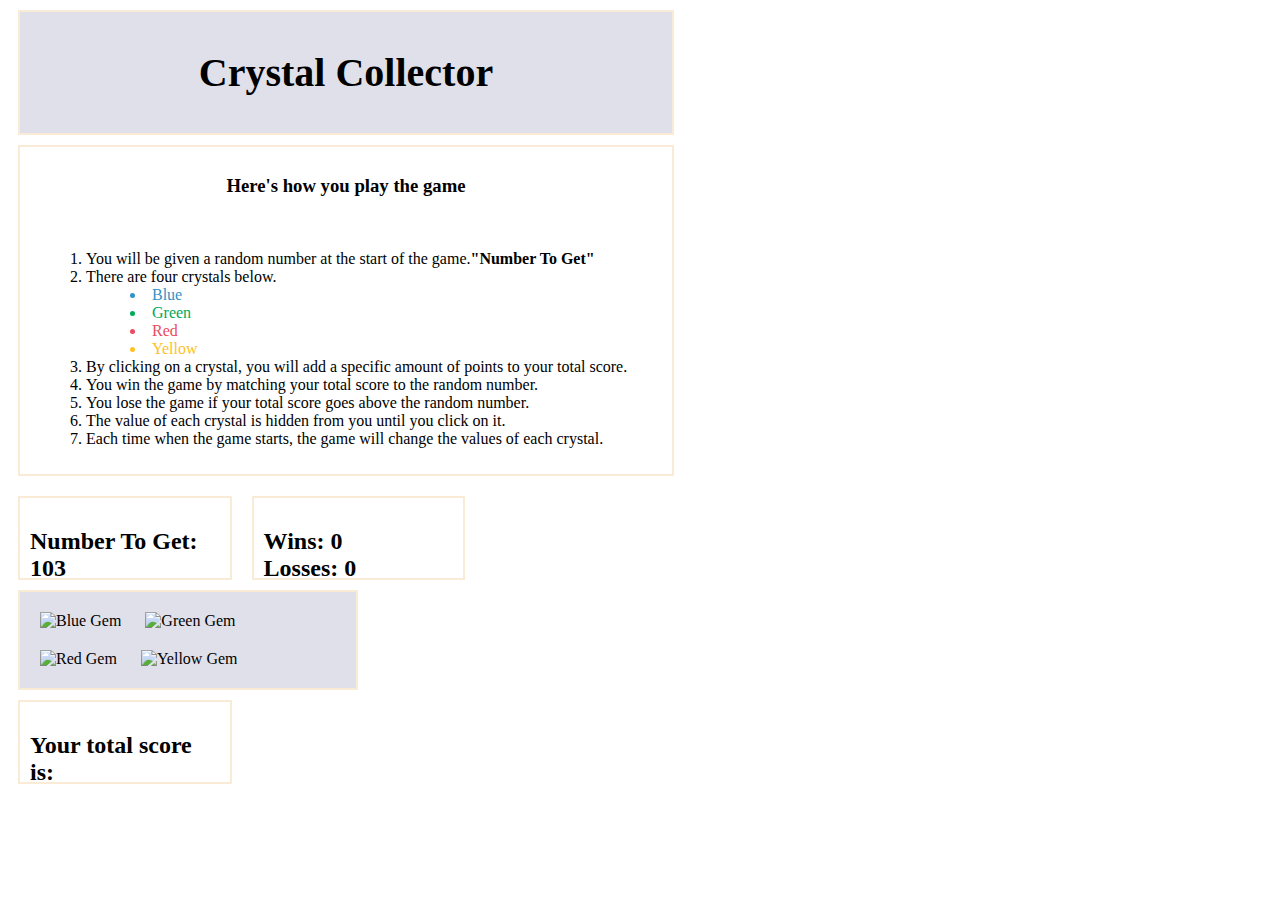
==== index.html @ 57b7d3e4 "added much of the functioning JavaS, seems to be working" ====
<!DOCTYPE html>
<html lang="en">

<head>
	<meta charset="UTF-8">
	<title>Crystal Collector</title>
	<link rel="stylesheet" type="text/css" href="assets/css/reset.css">
	<link rel="stylesheet" type="text/css" href="assets/css/style.css">
</head>
<body>
	<div class="header">
		<h1>Crystal Collector</h1>
	</div>
	<div class="instructions">
		<h3>Here's how you play the game</h3>
		</br>
		<ol>
			<li>You will be given a random number at the start of the game.<span>"Number To Get"</span></li>
			<li>There are four crystals below.</li>
			<ul>
				<li id="blue">Blue</li>
				<li id="green">Green</li>
				<li id="red">Red</li>
				<li id="yellow">Yellow</li>
			</ul>
			<li>By clicking on a crystal, you will add a specific amount of points to your total score.</li>
			<li>You win the game by matching your total score to the random number.</li>
			<li>You lose the game if your total score goes above the random number.</li>
			<li>The value of each crystal is hidden from you until you click on it.</li>
			<li>Each time when the game starts, the game will change the values of each crystal.</li>
		</ol>
	</div>
	<div class="numberToMatch">
		<h2>Number To Get:
			<span id= "randomNumber"></span>
		</h2>
	</div>
	<div class="winsAndLosses">
		<h2>Wins:
			<span id= "numberWins"></span>
			</br>
			Losses: 
			<span id= "numberLosses"></span>
		</h2>
	</div>
	<div class="gems">
		<img src="assets/images/blue.png" class=gemImage id="one" alt="Blue Gem">
		<img src="assets/images/green.png" class=gemImage id="two" alt="Green Gem">
		<img src="assets/images/red.png" class=gemImage id= "three" alt="Red Gem">
		<img src="assets/images/yellow.png" class=gemImage id= "four" alt="Yellow Gem">
	</div>
	<div class="userTotal">
		<h2>Your total score is:
			<span id="finalTotal"></span>
		</h2>
	</div>
	<script type="text/javascript" src="https://code.jquery.com/jquery-2.2.0.js"></script>
	<script type="text/javascript" src="assets/javascript/game.js"></script>
</body>
</html>
---- assets/css/style.css ----
/* General Elements*/
body{
	background-image: url("../images/background.png")
}
div{
	background-color: white;
	margin: 10px;
	width: 25%
}
div{
	border: solid 2px antiquewhite;
	padding: 10px;
}
h1, h3, span{
	font-weight: bold;
	text-align: center;
}
h1{
	font-size: 30pt;
}
ol{
	list-style: decimal inside; 
}
ul {
	list-style: disc inside;
	text-indent: 20px;
}
/* Specfic Elements*/
div.header, div.gems{
	background-color: #e0e0eb;
}
div.header, div.instructions{
	width: 50%;
}
/* Classes */
.numberToMatch, .winsAndLosses{
	float: left;
	width: 15%;
	height: 60px;
}
.userTotal{
	width: 15%;
	height: 60px;
}
.gems{
	clear: both;
}
.gemImage{
	height: 60px;
	margin: 10px;
}
/* IDs */
#blue{
	color: #3092c7;
}
#green{
	color: #00aa59;
}
#red{
	color: #ec4b5f;
}
#yellow{
	color: #ffc225;
}
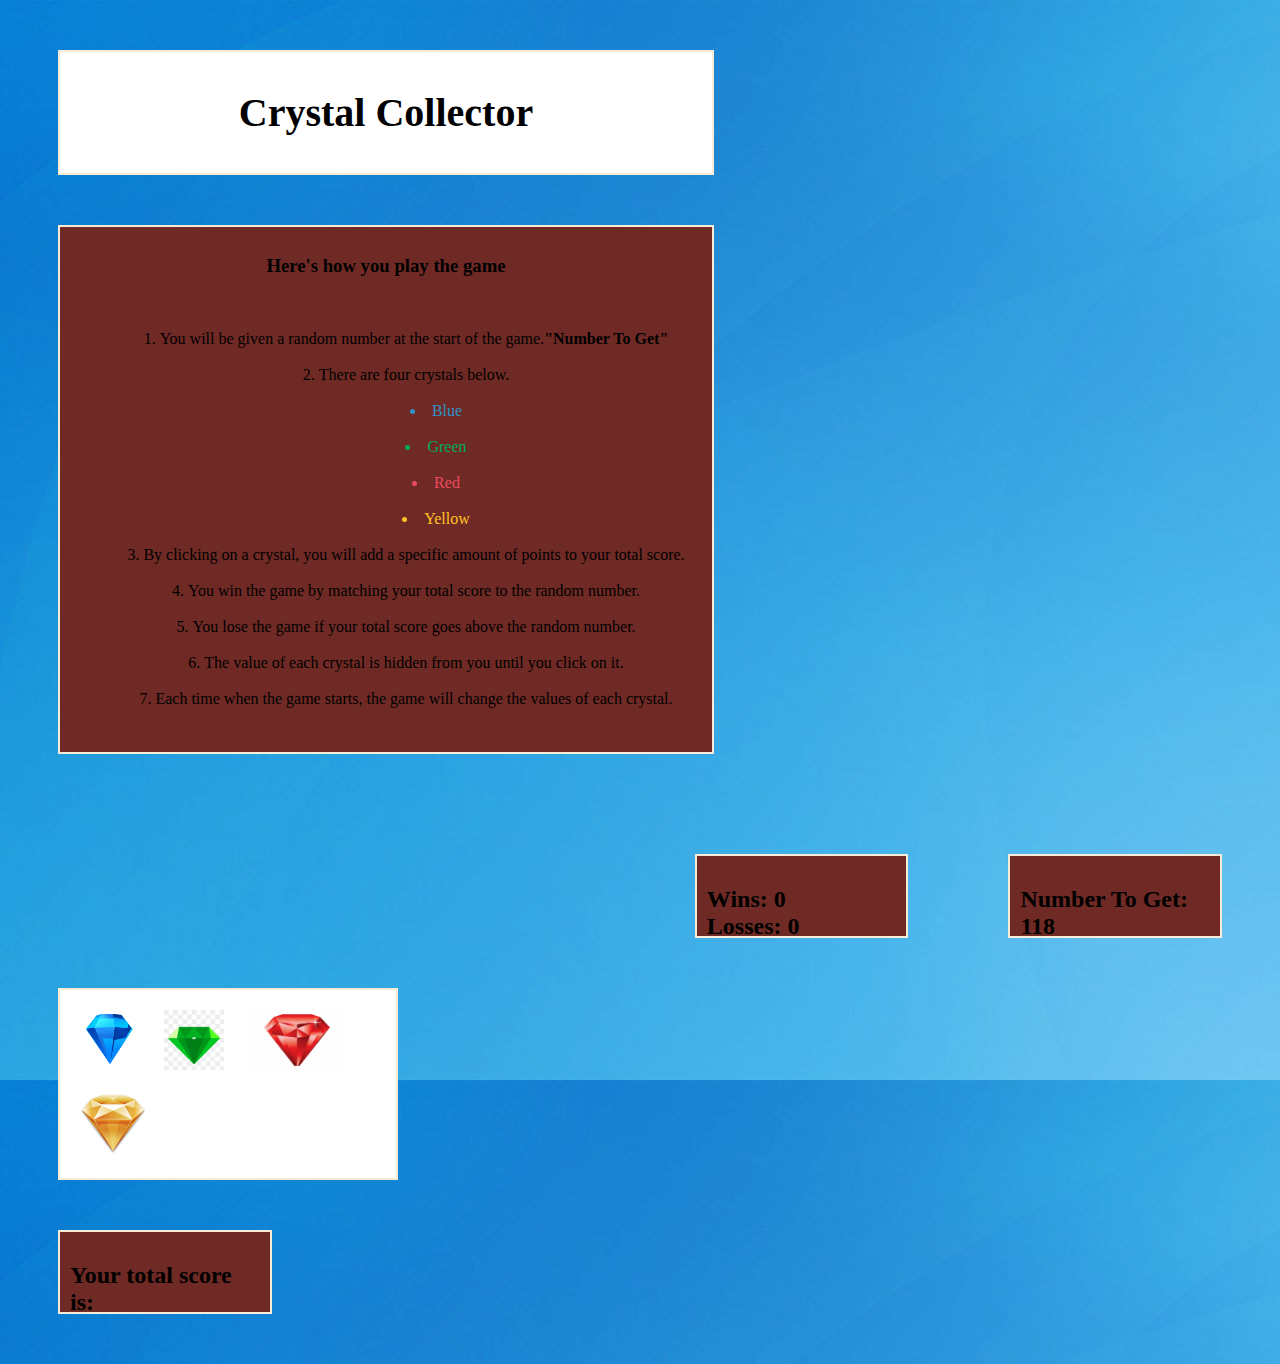
==== commit 42b89737: "added images and modified css BGs, more CSS still to come" ====
--- a/index.html
+++ b/index.html
@@ -15,19 +15,31 @@
 		<h3>Here's how you play the game</h3>
 		</br>
 		<ol>
-			<li>You will be given a random number at the start of the game.<span>"Number To Get"</span></li>
-			<li>There are four crystals below.</li>
+            
+            <li>You will be given a random number at the start of the game.<span>"Number To Get"</span></li>
+            <br>
+            <li>There are four crystals below.</li>
+            <br>
 			<ul>
-				<li id="blue">Blue</li>
-				<li id="green">Green</li>
-				<li id="red">Red</li>
-				<li id="yellow">Yellow</li>
+                <li id="blue">Blue</li>
+                <br>
+                <li id="green">Green</li>
+                <br>
+                <li id="red">Red</li>
+                <br>
+                <li id="yellow">Yellow</li>
+                <br>    
 			</ul>
-			<li>By clicking on a crystal, you will add a specific amount of points to your total score.</li>
-			<li>You win the game by matching your total score to the random number.</li>
-			<li>You lose the game if your total score goes above the random number.</li>
-			<li>The value of each crystal is hidden from you until you click on it.</li>
-			<li>Each time when the game starts, the game will change the values of each crystal.</li>
+            <li>By clicking on a crystal, you will add a specific amount of points to your total score.</li>
+            <br>
+            <li>You win the game by matching your total score to the random number.</li>
+            <br>
+            <li>You lose the game if your total score goes above the random number.</li>
+            <br>
+            <li>The value of each crystal is hidden from you until you click on it.</li>
+            <br>
+            <li>Each time when the game starts, the game will change the values of each crystal.</li>
+            <br>
 		</ol>
 	</div>
 	<div class="numberToMatch">
@@ -44,10 +56,10 @@
 		</h2>
 	</div>
 	<div class="gems">
-		<img src="assets/images/blue.png" class=gemImage id="one" alt="Blue Gem">
-		<img src="assets/images/green.png" class=gemImage id="two" alt="Green Gem">
-		<img src="assets/images/red.png" class=gemImage id= "three" alt="Red Gem">
-		<img src="assets/images/yellow.png" class=gemImage id= "four" alt="Yellow Gem">
+		<img src="assets/images/blue.png" class=gemPic id="one" alt="Blue Gem">
+		<img src="assets/images/green.png" class=gemPic id="two" alt="Green Gem">
+		<img src="assets/images/red.png" class=gemPic id= "three" alt="Red Gem">
+		<img src="assets/images/yellow.png" class=gemPic id= "four" alt="Yellow Gem">
 	</div>
 	<div class="userTotal">
 		<h2>Your total score is:
--- a/assets/css/style.css
+++ b/assets/css/style.css
@@ -1,12 +1,11 @@
     
-/* General Elements*/
 body{
-	background-image: url("../images/background.png")
+	background-image: url("../images/bluepaper.jpg")
 }
 div{
-	background-color: white;
-	margin: 10px;
-	width: 25%
+	background-color: rgb(112, 42, 37);
+	margin: 50px;
+    width: 25%;
 }
 div{
 	border: solid 2px antiquewhite;
@@ -20,22 +19,22 @@
 	font-size: 30pt;
 }
 ol{
-	list-style: decimal inside; 
+    list-style: decimal inside;
+    text-align: center; 
 }
 ul {
 	list-style: disc inside;
 	text-indent: 20px;
 }
-/* Specfic Elements*/
 div.header, div.gems{
-	background-color: #e0e0eb;
+	background-color: white;
 }
 div.header, div.instructions{
 	width: 50%;
 }
-/* Classes */
+
 .numberToMatch, .winsAndLosses{
-	float: left;
+	float: right;
 	width: 15%;
 	height: 60px;
 }
@@ -46,11 +45,11 @@
 .gems{
 	clear: both;
 }
-.gemImage{
+.gemPic {
 	height: 60px;
 	margin: 10px;
 }
-/* IDs */
+
 #blue{
 	color: #3092c7;
 }
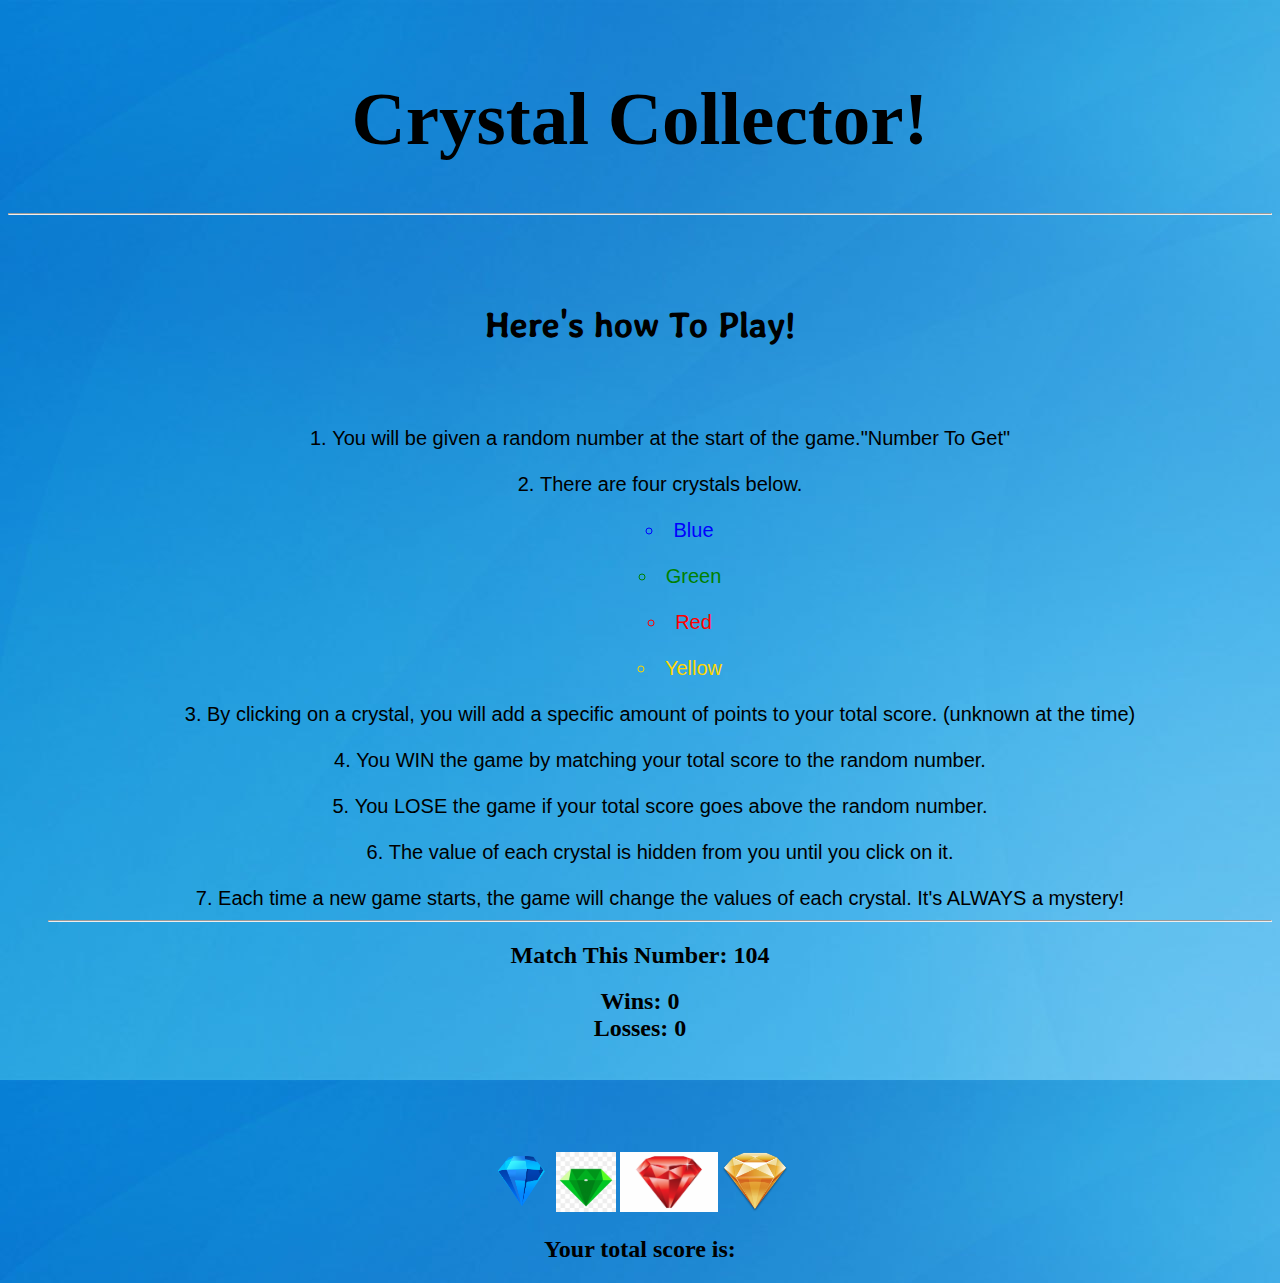
==== commit 8320acac: "Made massive changes to CSS, basically staretd from scratch with the goal is using simpler divs and " ====
--- a/index.html
+++ b/index.html
@@ -6,15 +6,18 @@
 	<title>Crystal Collector</title>
 	<link rel="stylesheet" type="text/css" href="assets/css/reset.css">
 	<link rel="stylesheet" type="text/css" href="assets/css/style.css">
+	<link href="https://fonts.googleapis.com/css?family=Stylish&display=swap" rel="stylesheet">
 </head>
 <body>
-	<div class="header">
-		<h1>Crystal Collector</h1>
+	<br>
+		<h1 style="font-family: lobster, cursive">Crystal Collector!</h1>
+		<hr>
 	</div>
-	<div class="instructions">
-		<h3>Here's how you play the game</h3>
+	<br>
+	<br>
+		<h3 style="font-family: stylish">Here's how To Play!</h3>
 		</br>
-		<ol>
+		<ol class="instructions">
             
             <li>You will be given a random number at the start of the game.<span>"Number To Get"</span></li>
             <br>
@@ -30,20 +33,22 @@
                 <li id="yellow">Yellow</li>
                 <br>    
 			</ul>
-            <li>By clicking on a crystal, you will add a specific amount of points to your total score.</li>
+            <li>By clicking on a crystal, you will add a specific amount of points to your total score. (unknown at the time)</li>
             <br>
-            <li>You win the game by matching your total score to the random number.</li>
+            <li>You WIN the game by matching your total score to the random number.</li>
             <br>
-            <li>You lose the game if your total score goes above the random number.</li>
+            <li>You LOSE the game if your total score goes above the random number.</li>
             <br>
             <li>The value of each crystal is hidden from you until you click on it.</li>
             <br>
-            <li>Each time when the game starts, the game will change the values of each crystal.</li>
-            <br>
+			<li>Each time a new game starts, the game will change the values of each crystal. It's ALWAYS a mystery!</li>
+			<hr>
+            
 		</ol>
 	</div>
+<div class="theGame">
 	<div class="numberToMatch">
-		<h2>Number To Get:
+		<h2>Match This Number:
 			<span id= "randomNumber"></span>
 		</h2>
 	</div>
@@ -54,18 +59,28 @@
 			Losses: 
 			<span id= "numberLosses"></span>
 		</h2>
+		<br>
+		<br>
 	</div>
+	<br>
+	<br>
+	<br>
+
+		
 	<div class="gems">
+			
 		<img src="assets/images/blue.png" class=gemPic id="one" alt="Blue Gem">
 		<img src="assets/images/green.png" class=gemPic id="two" alt="Green Gem">
 		<img src="assets/images/red.png" class=gemPic id= "three" alt="Red Gem">
 		<img src="assets/images/yellow.png" class=gemPic id= "four" alt="Yellow Gem">
+	       
 	</div>
-	<div class="userTotal">
-		<h2>Your total score is:
+	
+		<h2 class="userTotal">Your total score is:
 			<span id="finalTotal"></span>
 		</h2>
 	</div>
+</div>	
 	<script type="text/javascript" src="https://code.jquery.com/jquery-2.2.0.js"></script>
 	<script type="text/javascript" src="assets/javascript/game.js"></script>
 </body>
--- a/assets/css/style.css
+++ b/assets/css/style.css
@@ -1,64 +1,41 @@
-    
 body{
 	background-image: url("../images/bluepaper.jpg")
 }
-div{
-	background-color: rgb(112, 42, 37);
-	margin: 50px;
-    width: 25%;
-}
-div{
-	border: solid 2px antiquewhite;
-	padding: 10px;
-}
-h1, h3, span{
-	font-weight: bold;
-	text-align: center;
-}
-h1{
-	font-size: 30pt;
-}
-ol{
-    list-style: decimal inside;
-    text-align: center; 
-}
-ul {
-	list-style: disc inside;
-	text-indent: 20px;
-}
-div.header, div.gems{
-	background-color: white;
-}
-div.header, div.instructions{
-	width: 50%;
+
+h1 {text-align: center;
+font-size: 75px}
+
+h2 {text-align: center}
+
+h3 {text-align: center;
+font-size: 40px;
+font-family:
 }
 
-.numberToMatch, .winsAndLosses{
-	float: right;
-	width: 15%;
-	height: 60px;
-}
-.userTotal{
-	width: 15%;
-	height: 60px;
-}
-.gems{
-	clear: both;
-}
-.gemPic {
-	height: 60px;
-	margin: 10px;
+.instructions {
+	text-align: center;
+	font-size: 20px;
+	list-style-position: inside;
+	font-family: Arial, Helvetica, sans-serif	
 }
 
-#blue{
-	color: #3092c7;
+#blue {color:blue}
+#green {color: green}
+#red {color: red}
+#yellow {color: gold}
+
+.gemPic {height: 60px}
+
+
+.gems {text-align: center;
+;
+border-width: 25px
 }
-#green{
-	color: #00aa59;
+
+.userTotal{
+	text-align: center
 }
-#red{
-	color: #ec4b5f;
-}
-#yellow{
-	color: #ffc225;
+
+.theGame {
+	
 }